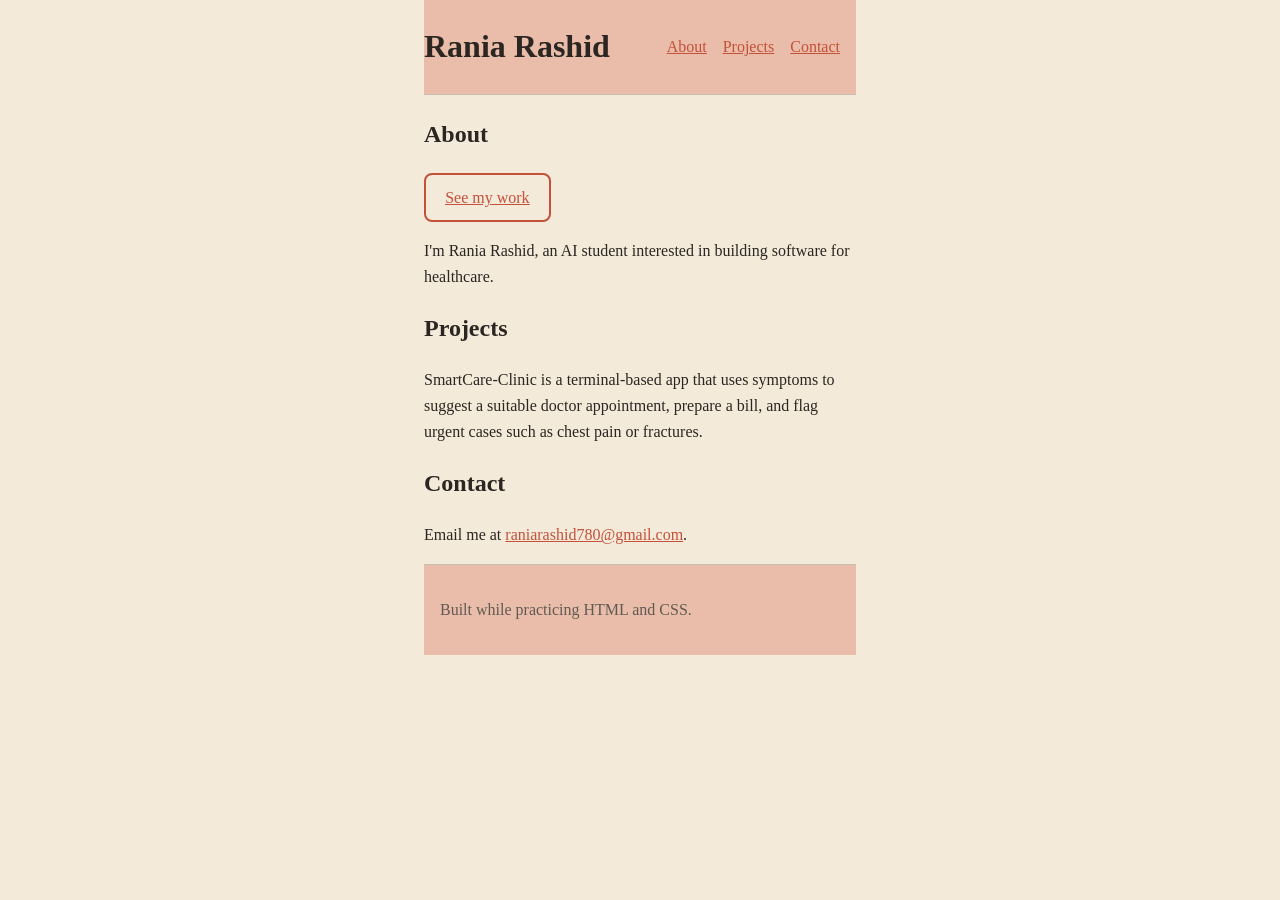
==== web-fundamentals-practice/day02_box_flexbox/index.html @ 5a36d9bd "day 2: box-sizing + flex header + hover glow, learning how layout flows" ====
<!DOCTYPE html>
<!-- Prediction: Before comparing the swatches, I expect oklab to look livelier because its perceptual color mixing may avoid a dull midpoint. -->
<html lang="en">
    <head>
        <meta charset="utf-8" />
        <meta name="viewport" content="width=device-width, initial-scale=1" />
        <title>Rania Rashid | Portfolio</title>
        <link rel="stylesheet" href="style.css" />
    </head>
    <body>
        <header>
            <h1>Rania Rashid</h1>
            <nav aria-label="Main navigation">
                <ul>
                    <li><a href="#about">About</a></li>
                    <li><a href="#projects">Projects</a></li>
                    <li><a href="#contact">Contact</a></li>
                </ul>
            </nav>
        </header>
        <main>
            <section id="about">
                <h2>About</h2>
                <a class="button" href="#projects">See my work</a>
                <p>I'm Rania Rashid, an AI student interested in building software for healthcare.</p>
            </section>
            <section id="projects">
                <h2>Projects</h2>
                <p>SmartCare-Clinic is a terminal-based app that uses symptoms to suggest a suitable doctor appointment, prepare a bill, and flag urgent cases such as chest pain or fractures.</p>
            </section>
            <section id="contact">
                <h2>Contact</h2>
                <p>Email me at <a href="mailto:raniarashid780@gmail.com">raniarashid780@gmail.com</a>.</p>
            </section>

        </main>
        <footer><p>Built while practicing HTML and CSS.</p></footer>

    </body>
</html>
---- web-fundamentals-practice/day02_box_flexbox/style.css ----
/* My prediction: content-box = 200 px, border-box = 272 px */

:root {
    --paper: #f3ead9;
    --ink: #2b2622;
    --paint: #c4513a;
    --paint-2: #2f6f8f;
    --border: color-mix(in oklab, var(--ink) 20%, var(--paper) 80%);
    --soft-ink: color-mix(in oklab, var(--ink) 70%, var(--paper) 30%);
    --wash: color-mix(in oklab, var(--paper) 70%, var(--paint) 30%);
}
* { box-sizing: border-box; }

body {
    max-width: 60ch;
    margin: 0 auto;
    padding: 0 1.5rem;
}
body {
    background-color: var(--paper);
    color: var(--ink);
    font-family: Georgia, "Times New Roman", serif;
    line-height: 1.6;
}

header {
    display: flex;
    justify-content: space-between;
    align-items: center;
}

nav ul {
    list-style: none;
    display: flex;
    gap: 1.5rem;
    margin: 0;
    padding: 0;
}

header {
    background-color: var(--wash);
    border-bottom: 1px solid var(--border);
}

nav ul {
    display: flex;
    gap: 1rem;
    list-style: none;
    margin: 0;
    padding: 1rem;
}

a {
    color: var(--ink);
}

a {
    color: var(--paint);
}
/* Prediction: putting the transition on :hover will make hover-out snap back. */
a:hover {
    text-shadow: 2px 0 var(--paint), -2px 0 var(--paint-2);
    transition: text-shadow 200ms ease;
    }

.button {
    display: inline-block;
    padding: 0.6rem 1.2rem;
    border: 2px solid var(--paint);
    border-radius: 0.5rem;
    transition: box-shadow 200ms ease;
}
.button:hover {
    box-shadow: 0 0 20px color-mix(in oklab, var(--paint) 40%, transparent);
    }

/* Links need their own color because browsers give anchors a default color instead of inheriting body text color. */

footer {
    background-color: var(--wash);
    border-top: 1px solid var(--border);
    color: var(--soft-ink);
    padding: 1rem;
}

/* color-mix() blends two colors in the proportions you choose. --wash is mostly --paper with some --paint. */
/* On --wash, --ink has stronger contrast than --paint (8.78:1 vs. 2.69:1). */

/* The hover transition smooths the text-shadow as the link gains hover, but leaving snaps back because the normal link rule has no transition. */
/* The text-shadow adds a colored outline effect so the hovered link stands out. */
/* The button's box-shadow adds a soft glow on hover to make it feel interactive. */
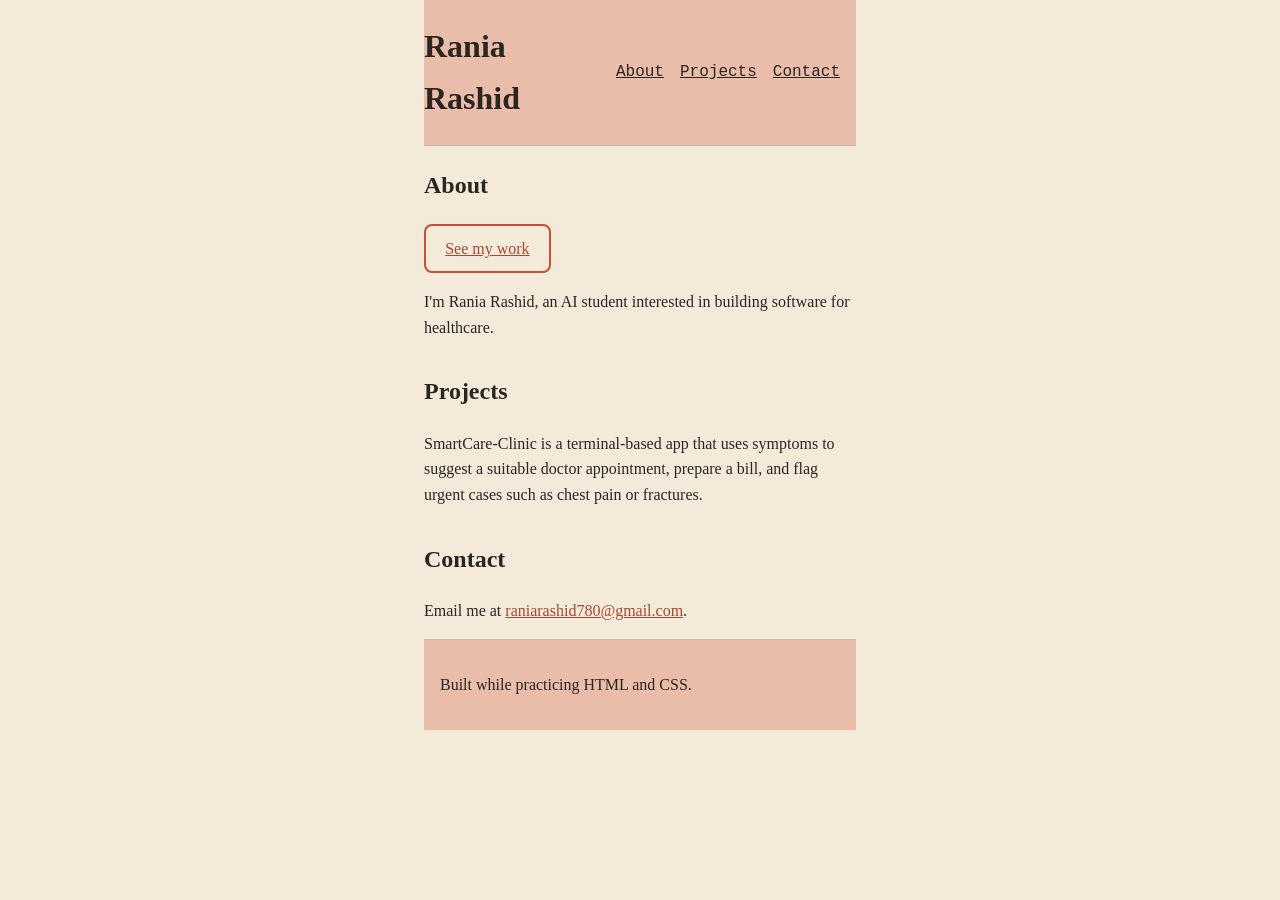
==== commit 0b405baf: "day 2 fixes: merged rules, fixed contrast, finished the missing tasks" ====
--- a/web-fundamentals-practice/day02_box_flexbox/index.html
+++ b/web-fundamentals-practice/day02_box_flexbox/index.html
@@ -1,5 +1,5 @@
 <!DOCTYPE html>
-<!-- Prediction: Before comparing the swatches, I expect oklab to look livelier because its perceptual color mixing may avoid a dull midpoint. -->
+<!-- Prediction: Without CSS, the browser will show default serif text, blue underlined links, and a vertical block layout with no colored header or flex navigation. -->
 <html lang="en">
     <head>
         <meta charset="utf-8" />
--- a/web-fundamentals-practice/day02_box_flexbox/style.css
+++ b/web-fundamentals-practice/day02_box_flexbox/style.css
@@ -1,12 +1,12 @@
-/* My prediction: content-box = 200 px, border-box = 272 px */
+/* Prediction: content-box = 200 + 2 * 30 + 2 * 4 = 268 px; border-box = 200 px. */
 
 :root {
     --paper: #f3ead9;
     --ink: #2b2622;
     --paint: #c4513a;
     --paint-2: #2f6f8f;
+    --link: color-mix(in srgb, var(--paint) 80%, var(--ink));
     --border: color-mix(in oklab, var(--ink) 20%, var(--paper) 80%);
-    --soft-ink: color-mix(in oklab, var(--ink) 70%, var(--paper) 30%);
     --wash: color-mix(in oklab, var(--paper) 70%, var(--paint) 30%);
 }
 * { box-sizing: border-box; }
@@ -15,8 +15,6 @@
     max-width: 60ch;
     margin: 0 auto;
     padding: 0 1.5rem;
-}
-body {
     background-color: var(--paper);
     color: var(--ink);
     font-family: Georgia, "Times New Roman", serif;
@@ -27,65 +25,83 @@
     display: flex;
     justify-content: space-between;
     align-items: center;
+    background-color: var(--wash);
+    border-bottom: 1px solid var(--border);
 }
 
 nav ul {
     list-style: none;
     display: flex;
-    gap: 1.5rem;
-    margin: 0;
-    padding: 0;
-}
-
-header {
-    background-color: var(--wash);
-    border-bottom: 1px solid var(--border);
-}
-
-nav ul {
-    display: flex;
     gap: 1rem;
-    list-style: none;
     margin: 0;
     padding: 1rem;
 }
 
+nav {
+    font-family: "SFMono-Regular", Consolas, "Liberation Mono", monospace;
+}
+
 a {
+    color: var(--link);
+    transition: color 200ms ease, text-shadow 200ms ease;
+}
+
+nav a {
     color: var(--ink);
 }
 
-a {
-    color: var(--paint);
+nav a:hover {
+    color: var(--ink);
 }
-/* Prediction: putting the transition on :hover will make hover-out snap back. */
+
+header a,
+footer a,
+header a:hover,
+footer a:hover {
+    color: var(--ink);
+}
+
 a:hover {
+    color: var(--paint-2);
     text-shadow: 2px 0 var(--paint), -2px 0 var(--paint-2);
-    transition: text-shadow 200ms ease;
-    }
+}
 
 .button {
     display: inline-block;
     padding: 0.6rem 1.2rem;
     border: 2px solid var(--paint);
     border-radius: 0.5rem;
-    transition: box-shadow 200ms ease;
+    transition: box-shadow 200ms ease, color 200ms ease, text-shadow 200ms ease;
 }
 .button:hover {
     box-shadow: 0 0 20px color-mix(in oklab, var(--paint) 40%, transparent);
-    }
+}
 
-/* Links need their own color because browsers give anchors a default color instead of inheriting body text color. */
+main section + section {
+    /* Margin separates sections without adding extra space inside each section. */
+    margin-top: 2rem;
+}
+
+h1 {
+    font-size: 2rem;
+}
+
+h2 {
+    font-size: 1.5rem;
+}
+
+p {
+    font-size: 1rem;
+}
 
 footer {
     background-color: var(--wash);
     border-top: 1px solid var(--border);
-    color: var(--soft-ink);
+    color: var(--ink);
     padding: 1rem;
 }
 
 /* color-mix() blends two colors in the proportions you choose. --wash is mostly --paper with some --paint. */
-/* On --wash, --ink has stronger contrast than --paint (8.78:1 vs. 2.69:1). */
-
-/* The hover transition smooths the text-shadow as the link gains hover, but leaving snaps back because the normal link rule has no transition. */
-/* The text-shadow adds a colored outline effect so the hovered link stands out. */
+/* On --wash, --ink has 8.78:1 contrast; the body-link mix has 4.89:1 against --paper. */
+/* text-shadow draws two colored copies of the text, 2px to the left and right; it is not an outline. */
 /* The button's box-shadow adds a soft glow on hover to make it feel interactive. */
